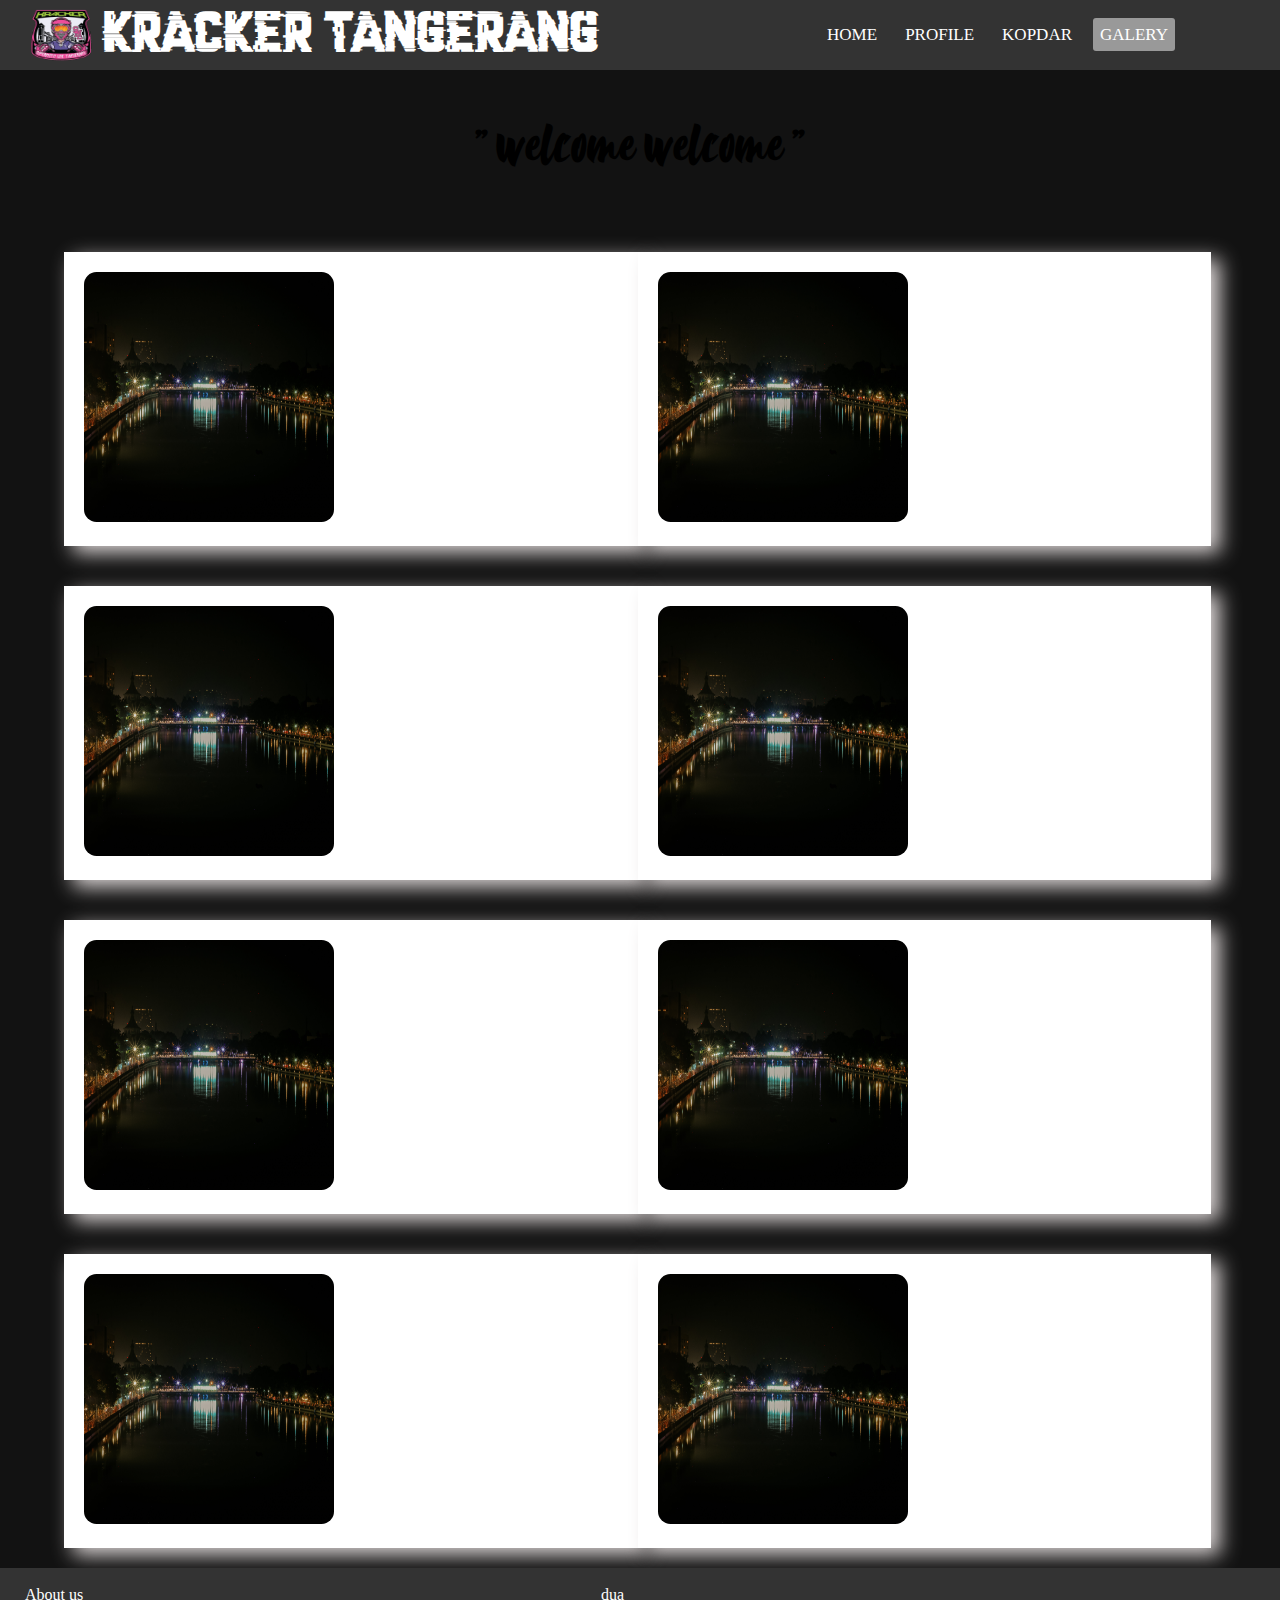
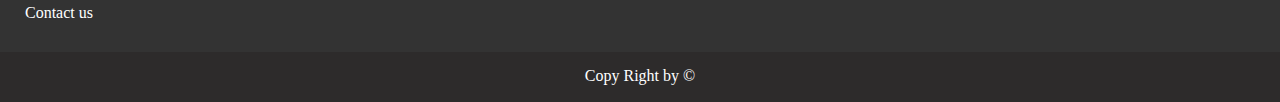
==== gallery.html @ cb98e6db "up" ====
<!DOCTYPE html>
<html lang="en">
<head>
  <title>Bootstrap Example</title>
  <meta charset="utf-8">
  <meta name="viewport" content="width=device-width, initial-scale=1">
  <link rel="stylesheet" type="text/css" href="css/stylenya.css">
  <link rel="stylesheet" type="text/css" href="css/styles.css">
  <link rel="stylesheet" type="text/css" href="css/mystyle.css">

  
  <link rel="stylesheet" href="font/font-awesome/css/font-awesome.css">


  <link rel="stylesheet" href="contoh/css/style1.css">
  <script src="assets/jquery.min.js"></script>
  <!-- <script src="https://ajax.googleapis.com/ajax/libs/jquery/3.5.1/jquery.min.js"></script> -->

  <script src="contoh/js/bootstrap.min.js"></script>
<style type="text/css">


</style>
</head>
<body>
<div class="colom">
  <div class="colom">
  <nav class="fixed-top">
    <input type="checkbox" id="check">
    <label for="check" class="checkbtn">
      <i class="fa fa-bars"></i>
    </label>
    <img src="logo.png"  class="logo_img">
    <span class="logo_txt">KRACKER TANGERANG</span>

    <ul>
      <li><a href="index.html" style="text-decoration:none; color:#ffffff;">Home</a></li>
      <li><a href="profile.html" style="text-decoration:none; color:#ffffff;">PROFILE</a></li>
      <li><a href="kopdar.html" style="text-decoration:none; color:#ffffff;">KOPDAR</a></li>
      <li><a class="active" href="gallery.html" style="text-decoration:none; color:#ffffff;">GALERY</a></li>
    </ul>
  </nav>
</div>
<div class="row">
  
</div>
</div>

<!-- CONTENT BOX -->
<div class="box_content_container">
  <h1 class="judul">" welcome welcome " </h1>

   <div class="box box-grid6">
      <div class="mycard">
        <div class="cardimg">
        <img src="img/cover.jpg">
        </div>
        <div class="cardcontent">
          
        </div>

      </div>
   </div>
   <div class="box box-grid6">
      <div class="mycard">
        <div class="cardimg">
        <img src="img/cover.jpg">
        </div>
        <div class="cardcontent">
          
        </div>

      </div>
   </div>   
   <div class="box box-grid6">
      <div class="mycard">
        <div class="cardimg">
        <img src="img/cover.jpg">
        </div>
        <div class="cardcontent">
          
        </div>

      </div>
   </div>
   <div class="box box-grid6">
      <div class="mycard">
        <div class="cardimg">
        <img src="img/cover.jpg">
        </div>
        <div class="cardcontent">
          
        </div>

      </div>
   </div>
   <div class="box box-grid6">
      <div class="mycard">
        <div class="cardimg">
        <img src="img/cover.jpg">
        </div>
        <div class="cardcontent">
          
        </div>

      </div>
   </div>
   <div class="box box-grid6">
      <div class="mycard">
        <div class="cardimg">
        <img src="img/cover.jpg">
        </div>
        <div class="cardcontent">
          
        </div>

      </div>
   </div>   
   <div class="box box-grid6">
      <div class="mycard">
        <div class="cardimg">
        <img src="img/cover.jpg">
        </div>
        <div class="cardcontent">
          
        </div>

      </div>
   </div>
   <div class="box box-grid6">
      <div class="mycard">
        <div class="cardimg">
        <img src="img/cover.jpg">
        </div>
        <div class="cardcontent">
          
        </div>

      </div>
   </div>
</div>

<!-- FOOTER -->
<div class="footer">
 <div class="footer_content foot1">
  <ul>
    <li>About us</li>
    <li>Contact us</li>
  </ul>
 </div>
 <div class="footer_content foot2">dua</div>

 <div class="foot_copy">
  <label>Copy Right by &copy </label>
 </div>
</div>

</body>
</html>
---- css/stylenya.css ----
* {
	padding: 0;
	margin: 0;
	text-decoration: none;
	list-style: none;
	box-sizing: border-box;
}
body {

	font-family: calibri;
}

./*container{
	background-image:url('../img/cover.jpg');
	 background-size: cover;
	 height:700px;
}*/
.circle{
	    padding-top: %;
}
.center {
	text-align: center;
}
nav {
	background: #333333;
	height: 70px;
}
.fixed-top {
  position: fixed;
  top: 0;
  right: 0;
  left: 0;
  z-index: 1030;
}	
.label.logo {
	color: white;
	font-size: 100px;
	/*line-height: 65px;*/
	/*padding: 0 100px;*/
	font-weight: bold;
}
.logo_img{
height: 58px;
    width: 70px;
    margin-left: 2%;
    margin-top: 0.4rem;
}
.logo_txt{
    color: white;
    font-size: 40px;
    font-weight: bold;
    position: absolute;
    margin-top: 0.4rem;
    left: 8%;
}
nav ul {
       float: right;
    margin-right: 100px;
    margin-top: -0.33rem;
}
nav ul li {
	display: inline-block;
	line-height: 80px;
	margin: 0 5px;
}
nav ul li a{
	color: white;
	font-size: 17px;
	padding: 7px;
	border-radius: 3px;
	text-transform: uppercase;
}
a.active,a:hover {
	background: #999999;
	transition: .5s;

}
.checkbtn {
	font-size: 30px;
	color: white;
	float: right;
	line-height: 80px;
	margin-right: 40px;
	cursor: pointer;
	display: none;
}
#check {
	display: none;
}
@media (max-width: 952px) {
	label.logo{
		font-size: 100px;
		padding-left: 50px;
	}
	nav ul li a {
		font-size: 16px;
	}
}
@media (max-width: 858px) {
	.checkbtn {
		display: block;
	}
	ul {
		position: fixed;
		width: 100%;
		height: 100vh;
		background: #2c3e50;
		top: 80px;
		left: -100%;
		text-align: center;
		transition: all .5s;
	}
	nav ul li {
		display: block;
		margin: 50px 0;
		line-height: 30px;
	}
	nav ul li a {
		font-size: 20px;
	}
	a:hover,a.active {
		background: none;
		color: #0082e6
	}
	#check:checked ~ ul {
		left: 0;
	}
}
.jumbotron {
  margin-bottom: 2rem;
  background-image: url("cover.jpg");
  border-radius: 0.3rem;
}



.jumbotron-fluid {
  padding-right: 0;
  padding-left: 0;
  border-radius: 0;
}
.container {
  width: 100%;
  padding-right: 15px;
  padding-left: 15px;
  margin-right: auto;
  margin-left: auto;
  margin-top: 4%;
}
@import url('textanimatetyping.css');

body{
  /*padding: 40px;*/
  background-color: #121212;  
}

.typewriter {
  border-right: transparent;
  white-space: nowrap;
  overflow: hidden;    
  font-family: 'Source Code Pro', monospace;  
  font-size: 28px;
  color: rgba(255,255,255,.70);
  margin: 0 auto;
}

/* Animation */
.typewriter {
  animation: animated-text 4s steps(29,end) 1s 1 normal both,
             animated-cursor 600ms steps(29,end) infinite;
}

/* text animation */

@keyframes animated-text{
  from{width: 0;}
  to{width: 472px;}
}

/* cursor animations */

@keyframes animated-cursor{
  from{border-right-color: rgba(0,255,0,.75);}
  to{border-right-color: transparent;}
}




/*this for responsive design*/

@media screen 
 and (max-width: 800px) 
 and (min-width: 240px) 
{ 
  .logo_img{
    margin-left: 5%;
    margin-top: 1%;
}
	.logo_txt{
	    margin-top: 1.4rem;
	    margin-left: 17%;
	    font-size: 20px;

	    position: absolute;
	}

}
.kartu {
  /* Add shadows to create the "card" effect */
  box-shadow: 0 4px 8px 0 rgba(0,0,0,0.2);
  transition: 0.3s;
}

/* On mouse-over, add a deeper shadow */
.kartu:hover {
  box-shadow: 0 8px 16px 0 rgba(0,0,0,0.2);
}

/* Add some padding inside the card container */
.container {
  padding: 2px 16px;
}
---- css/mystyle.css ----
@font-face {
  font-family: Delima;
  src: url(../font/Delimax.ttf);
}
@font-face {
  font-family:CrackedCode;
  src: url(../font/CrackedCode.ttf);
}
.logo_txt{
    font-family: CrackedCode;
    font-weight: lighter;
    font-size: 24pt;
}

.welcome{
    font-family: Delima;
    text-align: center;
    font-weight: bold;
    font-size: 28pt;
    margin-top: 100px;
    margin-bottom: 50px;
}
.judul{
  font-family: Delima;
  text-align: center;
  font-weight: bold;
  font-size: 28pt;
  margin-top: 100px;
  margin-bottom: 50px;
}
.carousel {
    position: relative;
    height: 600px;
}
.carousel-inner {
    margin-left: 1%;
    height: 600px;
}
.carousel-caption{
	margin-bottom: 5%;
}
.carousel-control.left{
	background: none !important;
}
.carousel-control.right{
	background: none !important;
}

  .row{
    width: 100%;
  }
  
  .colom{
    width: 100%;
    background-color: transparent;  
  }
  .footer{
    clear: both;
    height: auto;
    background: #333333;
    padding-top: 18px;
    position: relative;
    width: 100%;
    color: white;
  }
  .footer_content{
    width: 45%;
    float: left;
    margin-bottom: 30px;
    padding-left: 25px;
  }
  .foot_copy{
    width: 100%;
    height: 50px;
    background: #2d2b2b;
    position: relative;
    clear: both;
    text-align: center;
    padding-top: 15px;
    
  }
  .box_content_container{
  width: 90%;
    clear: both;
    margin: 0px auto;
    margin-bottom: 142px;
    position: relative;
        margin-top: 50px;
  }
  .box{
    background: white;
    float: left;
    margin-bottom: 20px;
    margin-top: 20px;
    box-shadow: 9px 7px 19px #dcd6d6;
    padding-bottom: 20px;

  }
  .box-grid1{
    float: left;
    width: 8.3%;
  }
  .box-grid2{
    float: left;
    width: 16.6%;
  }
  .box-grid3{
    float: left;
    width: 24.9%;
  }
  .box-grid4{
    float: left;
    width: 33.2%;
  }
  .box-grid5{
    float: left;
    width: 41.5%;
  }
  .box-grid6{
    float: left;
    width: 49.8%;
  }
  .box-grid7{
    float: left;
    width: 58.1%;
  }
  .box-grid8{
    float: left;
    width: 66.4%;
  }
  .box-grid9{
    float: left;
    width: 74.7%;
  }
  .box-grid10{
    float: left;
    width: 83%;
  }
    .box-grid11{
    float: left;
    width: 91.3%;
  }
    .box-grid12{
    float: left;
    width: 99.6%;
  }
  .mycard{
  /*border: 1px #eee solid;*/
    min-height: 80px;
    font-size: 12pt;
    padding: 20px;
    /*box-shadow: 9px 7px 19px #dcd6d6;*/
  }

.cardimg{
  width: 30%;
  float: left;
}
.cardimg IMG{
  height: 250px;
  width: 250px;
  border-radius: 5%;
}
.cardimgprofile{
  height: 250px;
  width: 250px;
  border-radius: 5%;
}
.cardcontent{
  width: 60%;
  float: left;
}
.cardimg-right IMG{
  height: 250px;
  width: 250px;
  border-radius: 5%;
  float: right;
}
.cardcontent-left{
  width: 60%;
  float: left;
}
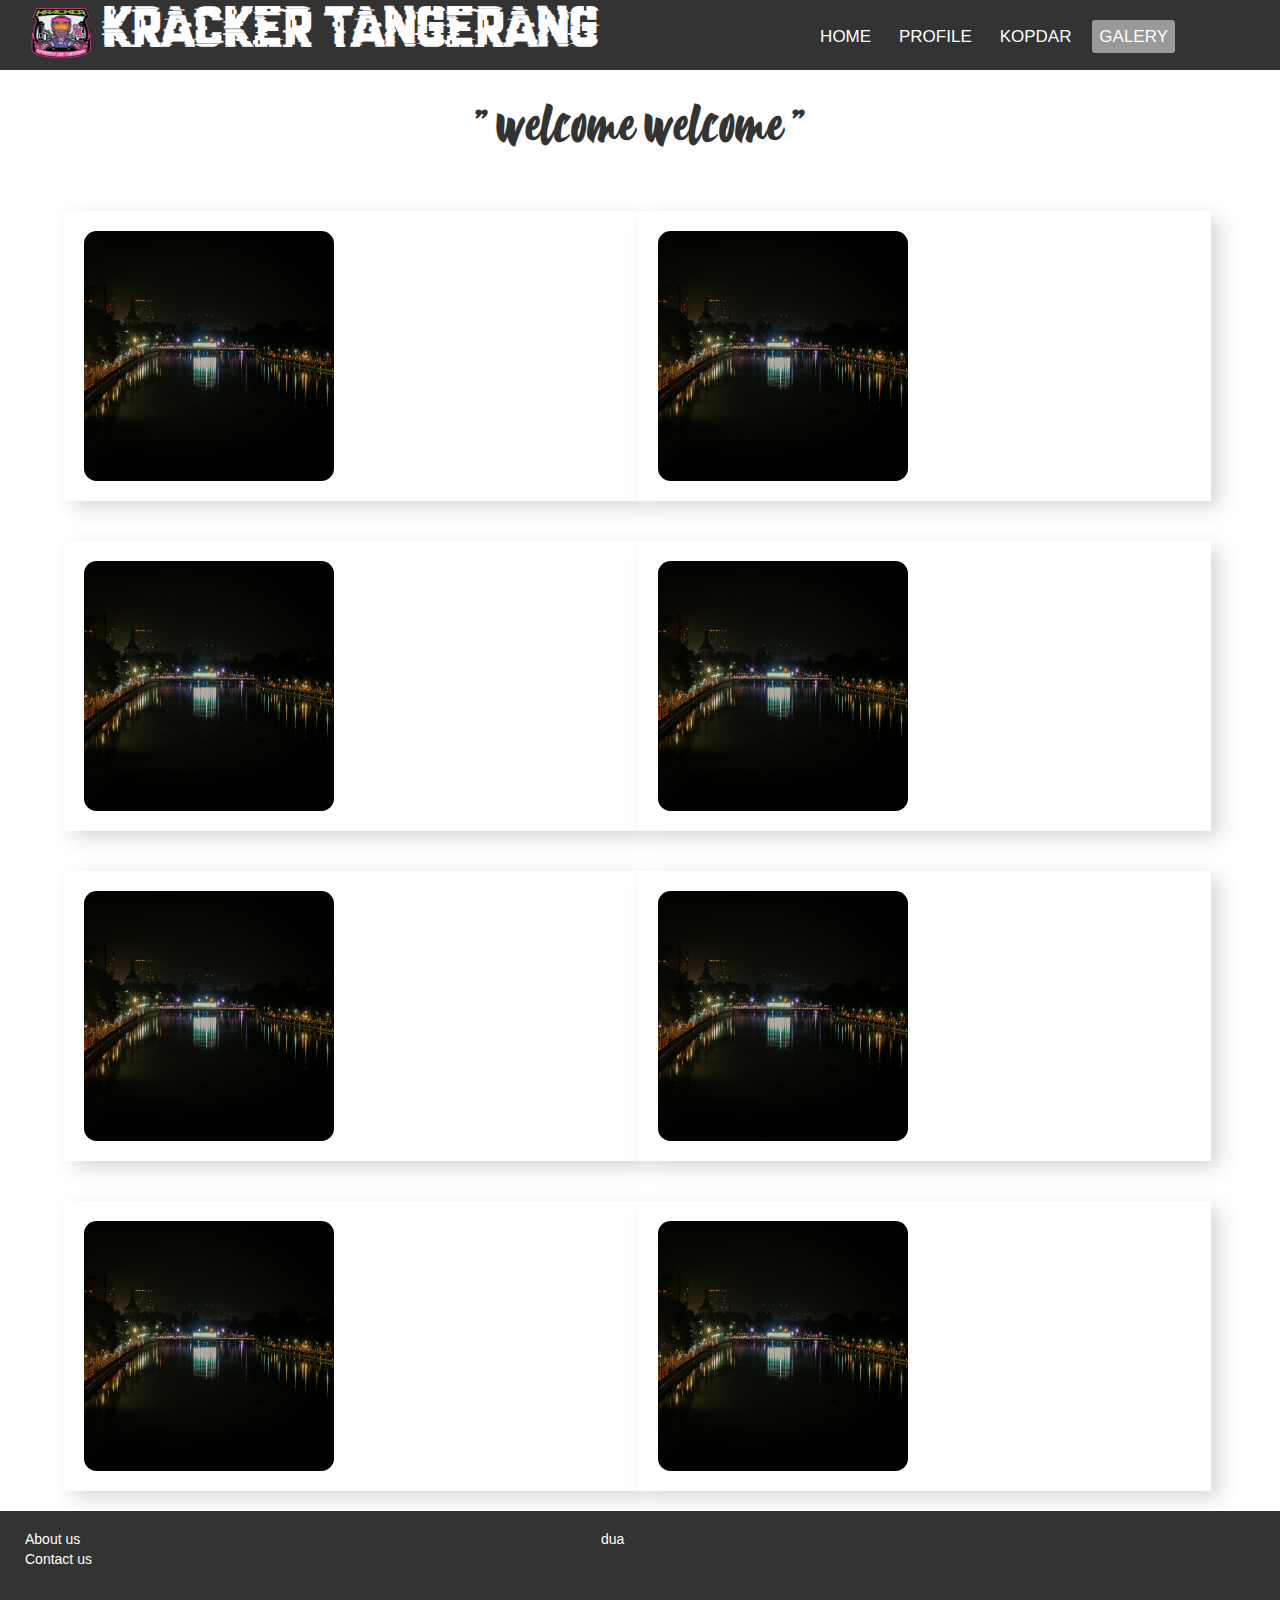
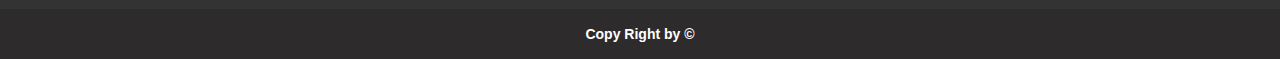
==== commit ff3b076c: "hapus bootsrap" ====
--- a/gallery.html
+++ b/gallery.html
@@ -12,7 +12,7 @@
   <link rel="stylesheet" href="font/font-awesome/css/font-awesome.css">
 
 
-  <link rel="stylesheet" href="contoh/css/style1.css">
+  <link rel="stylesheet" href="contoh/css/bootstrap.min.css">
   <script src="assets/jquery.min.js"></script>
   <!-- <script src="https://ajax.googleapis.com/ajax/libs/jquery/3.5.1/jquery.min.js"></script> -->
 
--- a/css/stylenya.css
+++ b/css/stylenya.css
@@ -149,10 +149,7 @@
 }
 @import url('textanimatetyping.css');
 
-body{
-  /*padding: 40px;*/
-  background-color: #121212;  
-}
+
 
 .typewriter {
   border-right: transparent;
--- a/css/mystyle.css
+++ b/css/mystyle.css
@@ -1,3 +1,4 @@
+
 @font-face {
   font-family: Delima;
   src: url(../font/Delimax.ttf);
@@ -5,6 +6,9 @@
 @font-face {
   font-family:CrackedCode;
   src: url(../font/CrackedCode.ttf);
+}
+body {
+  background: white;
 }
 .logo_txt{
     font-family: CrackedCode;
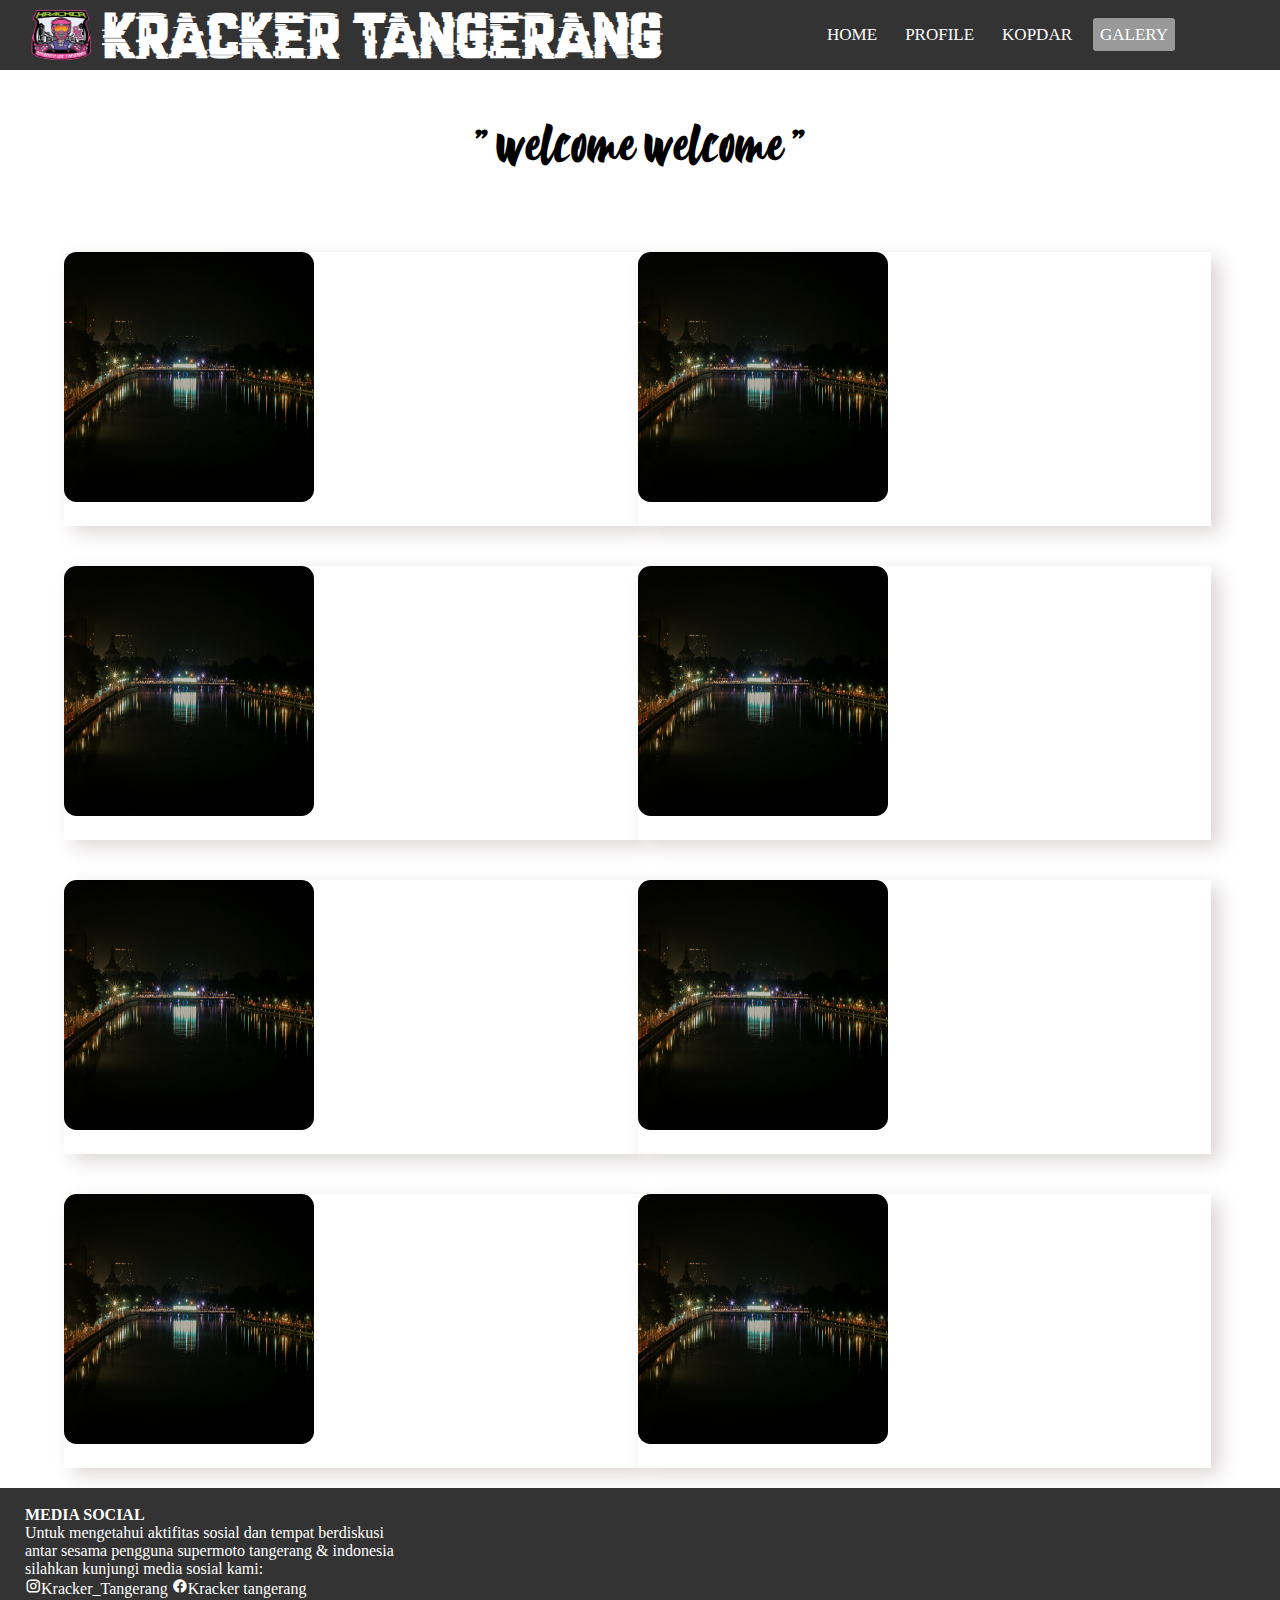
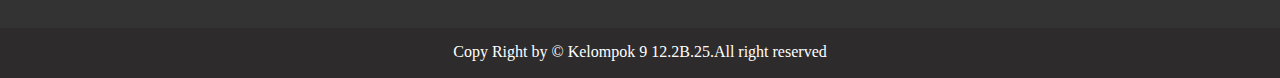
==== commit 6342109f: "fix19juni tinggal galery" ====
--- a/gallery.html
+++ b/gallery.html
@@ -7,17 +7,10 @@
   <link rel="stylesheet" type="text/css" href="css/stylenya.css">
   <link rel="stylesheet" type="text/css" href="css/styles.css">
   <link rel="stylesheet" type="text/css" href="css/mystyle.css">
-
-  
+  <link rel="stylesheet" href="font/fonts/remixicon.css">
   <link rel="stylesheet" href="font/font-awesome/css/font-awesome.css">
 
 
-  <link rel="stylesheet" href="contoh/css/bootstrap.min.css">
-  <script src="assets/jquery.min.js"></script>
-  <!-- <script src="https://ajax.googleapis.com/ajax/libs/jquery/3.5.1/jquery.min.js"></script> -->
-
-  <script src="contoh/js/bootstrap.min.js"></script>
-<style type="text/css">
 
 
 </style>
@@ -37,7 +30,7 @@
       <li><a href="index.html" style="text-decoration:none; color:#ffffff;">Home</a></li>
       <li><a href="profile.html" style="text-decoration:none; color:#ffffff;">PROFILE</a></li>
       <li><a href="kopdar.html" style="text-decoration:none; color:#ffffff;">KOPDAR</a></li>
-      <li><a class="active" href="gallery.html" style="text-decoration:none; color:#ffffff;">GALERY</a></li>
+      <li><a class="active"href="gallery.html" style="text-decoration:none; color:#ffffff;">GALERY</a></li>
     </ul>
   </nav>
 </div>
@@ -144,14 +137,17 @@
 <div class="footer">
  <div class="footer_content foot1">
   <ul>
-    <li>About us</li>
-    <li>Contact us</li>
-  </ul>
- </div>
- <div class="footer_content foot2">dua</div>
-
+    <li><b> MEDIA SOCIAL <br/></b> </li>
+           <li>Untuk mengetahui aktifitas sosial dan tempat berdiskusi<br/></li>
+            <li>antar sesama pengguna supermoto tangerang & indonesia</li>
+              <li>silahkan kunjungi media sosial kami:</li>
+                  <a href="https://www.instagram.com/kracker_tangerang" style="color: white;"><i class="ri-instagram-line"></i>Kracker_Tangerang</a>
+                      <a href="https://www.facebook.com/groups/1722862607975070" style="color: white;"> <i class="ri-facebook-circle-fill"></i>Kracker tangerang</a>
+                 </ul>
+               </div>
+ 
  <div class="foot_copy">
-  <label>Copy Right by &copy </label>
+  <label>Copy Right by &copy Kelompok 9 12.2B.25.All right reserved</label>
  </div>
 </div>
 
--- a/css/stylenya.css
+++ b/css/stylenya.css
@@ -47,7 +47,7 @@
 }
 .logo_txt{
     color: white;
-    font-size: 40px;
+    font-size: 36px;
     font-weight: bold;
     position: absolute;
     margin-top: 0.4rem;
@@ -125,96 +125,16 @@
 	#check:checked ~ ul {
 		left: 0;
 	}
-}
-.jumbotron {
-  margin-bottom: 2rem;
-  background-image: url("cover.jpg");
-  border-radius: 0.3rem;
-}
-
-
-
-.jumbotron-fluid {
-  padding-right: 0;
-  padding-left: 0;
-  border-radius: 0;
-}
-.container {
-  width: 100%;
-  padding-right: 15px;
-  padding-left: 15px;
-  margin-right: auto;
-  margin-left: auto;
-  margin-top: 4%;
-}
-@import url('textanimatetyping.css');
-
-
-
-.typewriter {
-  border-right: transparent;
-  white-space: nowrap;
-  overflow: hidden;    
-  font-family: 'Source Code Pro', monospace;  
-  font-size: 28px;
-  color: rgba(255,255,255,.70);
-  margin: 0 auto;
-}
-
-/* Animation */
-.typewriter {
-  animation: animated-text 4s steps(29,end) 1s 1 normal both,
-             animated-cursor 600ms steps(29,end) infinite;
-}
-
-/* text animation */
-
-@keyframes animated-text{
-  from{width: 0;}
-  to{width: 472px;}
-}
-
-/* cursor animations */
-
-@keyframes animated-cursor{
-  from{border-right-color: rgba(0,255,0,.75);}
-  to{border-right-color: transparent;}
-}
-
-
-
 
 /*this for responsive design*/
 
-@media screen 
- and (max-width: 800px) 
- and (min-width: 240px) 
-{ 
-  .logo_img{
-    margin-left: 5%;
-    margin-top: 1%;
-}
+@media (max-width: 500px) {
 	.logo_txt{
-	    margin-top: 1.4rem;
-	    margin-left: 17%;
-	    font-size: 20px;
-
-	    position: absolute;
-	}
-
-}
-.kartu {
-  /* Add shadows to create the "card" effect */
-  box-shadow: 0 4px 8px 0 rgba(0,0,0,0.2);
-  transition: 0.3s;
-}
-
-/* On mouse-over, add a deeper shadow */
-.kartu:hover {
-  box-shadow: 0 8px 16px 0 rgba(0,0,0,0.2);
-}
-
-/* Add some padding inside the card container */
-.container {
-  padding: 2px 16px;
-}
+		font-size: 10px;
+		position: absolute;
+    	margin-top: 1.7rem;
+    	left: 19%;
+    }
+	
+  
+}--- a/css/mystyle.css
+++ b/css/mystyle.css
@@ -13,7 +13,6 @@
 .logo_txt{
     font-family: CrackedCode;
     font-weight: lighter;
-    font-size: 24pt;
 }
 
 .welcome{
@@ -21,7 +20,7 @@
     text-align: center;
     font-weight: bold;
     font-size: 28pt;
-    margin-top: 100px;
+    margin-top: 50px;
     margin-bottom: 50px;
 }
 .judul{
@@ -148,13 +147,7 @@
     float: left;
     width: 99.6%;
   }
-  .mycard{
-  /*border: 1px #eee solid;*/
-    min-height: 80px;
-    font-size: 12pt;
-    padding: 20px;
-    /*box-shadow: 9px 7px 19px #dcd6d6;*/
-  }
+  
 
 .cardimg{
   width: 30%;
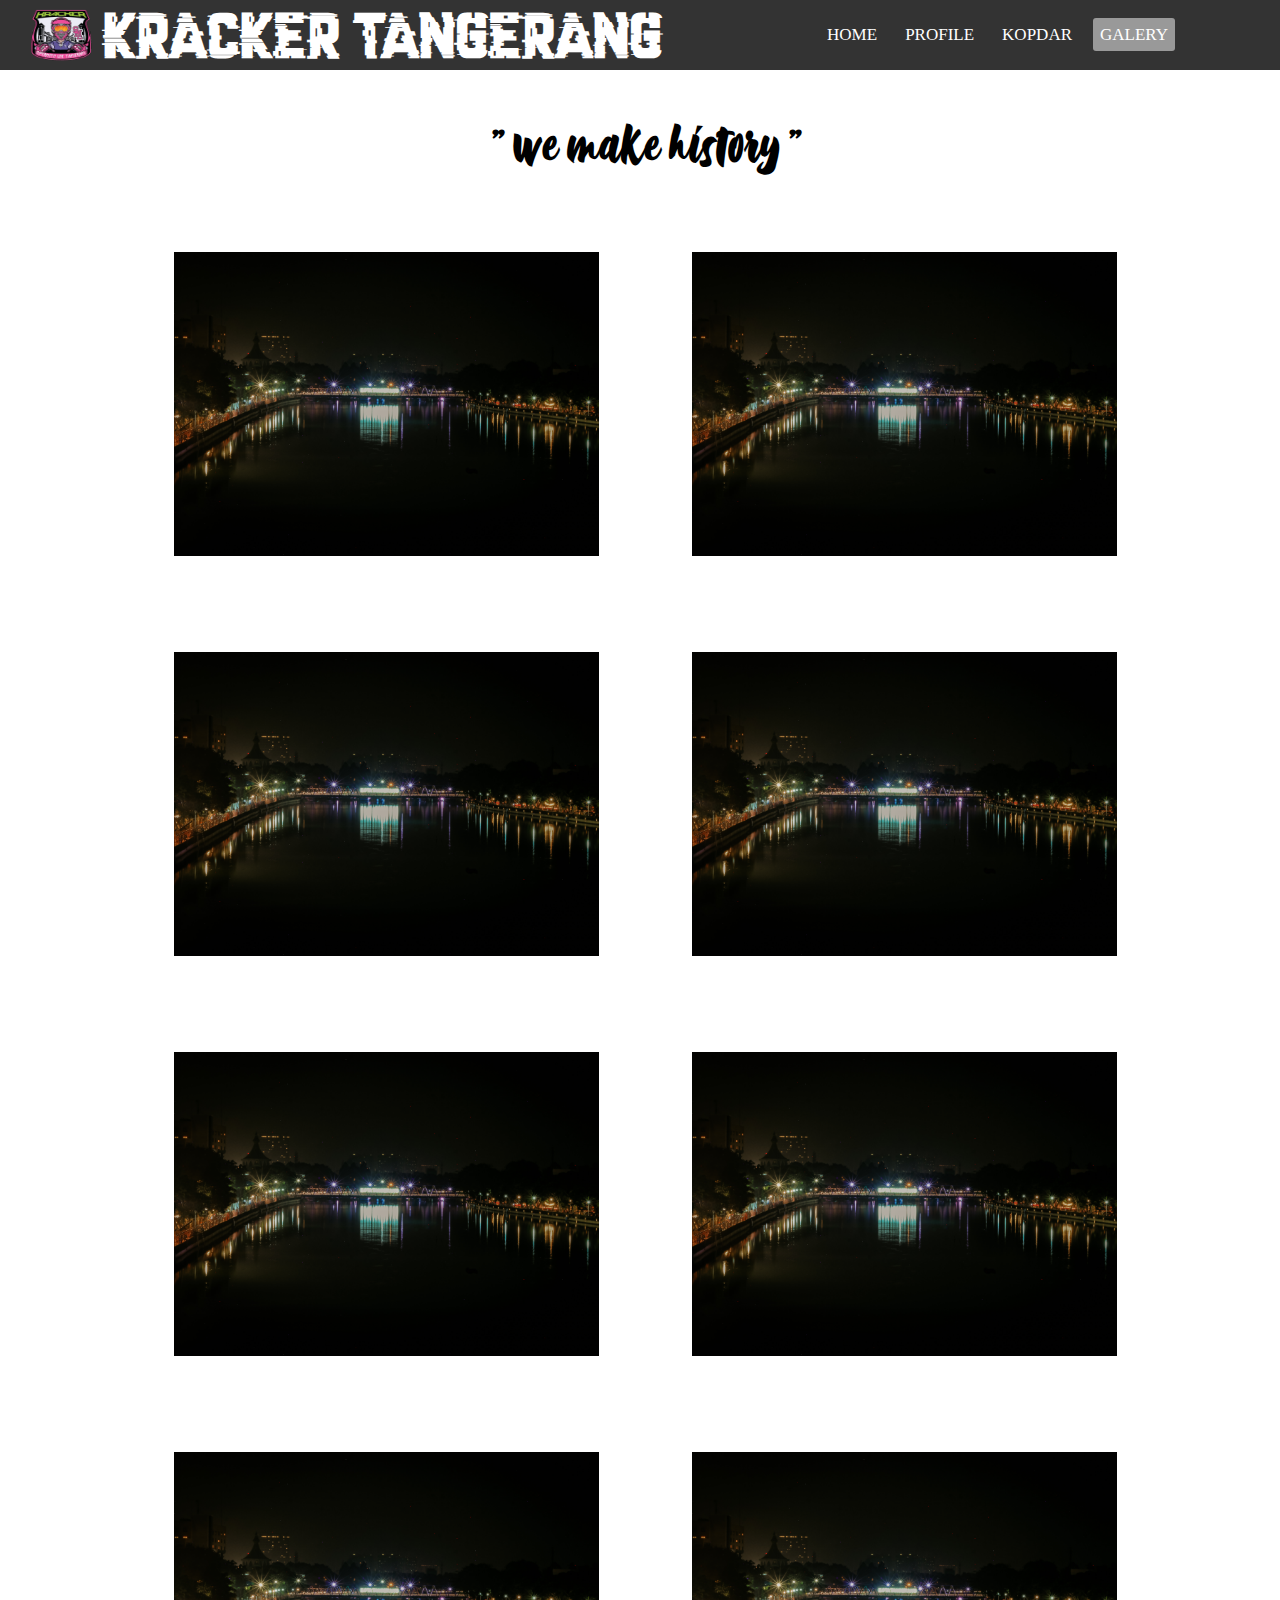
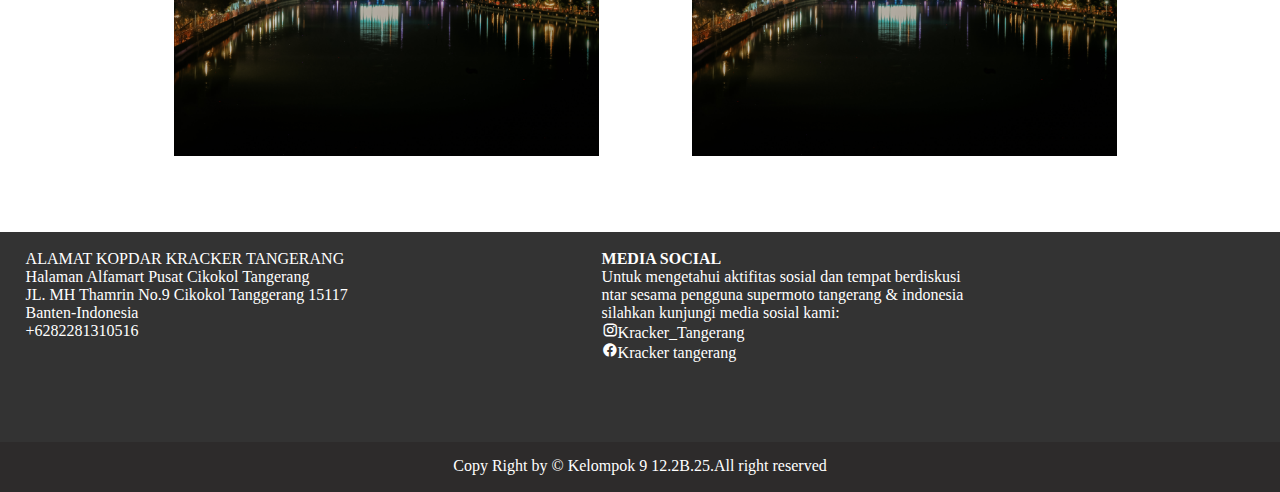
==== commit 0a99f282: "revisi fix all and responsive" ====
--- a/gallery.html
+++ b/gallery.html
@@ -12,6 +12,42 @@
 
 
 
+
+<style type="text/css">
+.galery-box{
+  width: 46%;
+  float: left;
+  /*background-color: red;*/
+  padding: 20px;
+    height: 400px;
+  max-height: 400px;
+  /*margin:10px;*/
+}
+.galery-box img{
+  width: 89%;
+height: 400px
+  box-shadow: 5px 14px 23px #848484;
+  transition: all 0.5s;
+}
+
+.galery-box img:hover{
+ box-shadow: 5px 15px 26px hsl(280, 44%, 21%);
+  width: 100%;
+  margin-left: -5%;
+}
+
+#box_content_galery{
+       margin-left: 12%;
+}
+      .judul-galery{
+        font-family: Delima;
+        text-align: center;
+        font-weight: bold;
+        font-size: 28pt;
+        margin-top: 100px;
+        margin-bottom: 50px;
+        margin-left: -139px;
+      }
 
 </style>
 </head>
@@ -34,122 +70,72 @@
     </ul>
   </nav>
 </div>
-<div class="row">
-  
-</div>
+
 </div>
 
 <!-- CONTENT BOX -->
-<div class="box_content_container">
-  <h1 class="judul">" welcome welcome " </h1>
 
-   <div class="box box-grid6">
-      <div class="mycard">
-        <div class="cardimg">
+<div id="bodygallery">
+<div id="box_content_galery" >
+  <h1 class="judul-galery">" we make history " </h1>
+
+   <div class="galery-box">
+          <img src="img/cover.jpg">
+          
+    </div>
+
+   <div class="galery-box">
         <img src="img/cover.jpg">
-        </div>
-        <div class="cardcontent">
-          
-        </div>
-
-      </div>
+    </div>   
+   <div class="galery-box">
+              <img src="img/cover.jpg">
+    </div>
+   <div class="galery-box">
+            <img src="img/cover.jpg"> 
    </div>
-   <div class="box box-grid6">
-      <div class="mycard">
-        <div class="cardimg">
+   <div class="galery-box">
+           <img src="img/cover.jpg">
+    </div>
+   <div class="galery-box">
         <img src="img/cover.jpg">
-        </div>
-        <div class="cardcontent">
-          
-        </div>
-
-      </div>
    </div>   
-   <div class="box box-grid6">
-      <div class="mycard">
-        <div class="cardimg">
+   <div class="galery-box">
+        <img src="img/cover.jpg">          
+   </div>
+   <div class="galery-box">
         <img src="img/cover.jpg">
-        </div>
-        <div class="cardcontent">
-          
-        </div>
-
-      </div>
-   </div>
-   <div class="box box-grid6">
-      <div class="mycard">
-        <div class="cardimg">
-        <img src="img/cover.jpg">
-        </div>
-        <div class="cardcontent">
-          
-        </div>
-
-      </div>
-   </div>
-   <div class="box box-grid6">
-      <div class="mycard">
-        <div class="cardimg">
-        <img src="img/cover.jpg">
-        </div>
-        <div class="cardcontent">
-          
-        </div>
-
-      </div>
-   </div>
-   <div class="box box-grid6">
-      <div class="mycard">
-        <div class="cardimg">
-        <img src="img/cover.jpg">
-        </div>
-        <div class="cardcontent">
-          
-        </div>
-
-      </div>
-   </div>   
-   <div class="box box-grid6">
-      <div class="mycard">
-        <div class="cardimg">
-        <img src="img/cover.jpg">
-        </div>
-        <div class="cardcontent">
-          
-        </div>
-
-      </div>
-   </div>
-   <div class="box box-grid6">
-      <div class="mycard">
-        <div class="cardimg">
-        <img src="img/cover.jpg">
-        </div>
-        <div class="cardcontent">
-          
-        </div>
-
-      </div>
-   </div>
 </div>
 
+</div>
+
+<div style="clear: both;"></div>
 <!-- FOOTER -->
 <div class="footer">
- <div class="footer_content foot1">
-  <ul>
-    <li><b> MEDIA SOCIAL <br/></b> </li>
-           <li>Untuk mengetahui aktifitas sosial dan tempat berdiskusi<br/></li>
-            <li>antar sesama pengguna supermoto tangerang & indonesia</li>
-              <li>silahkan kunjungi media sosial kami:</li>
-                  <a href="https://www.instagram.com/kracker_tangerang" style="color: white;"><i class="ri-instagram-line"></i>Kracker_Tangerang</a>
-                      <a href="https://www.facebook.com/groups/1722862607975070" style="color: white;"> <i class="ri-facebook-circle-fill"></i>Kracker tangerang</a>
-                 </ul>
-               </div>
+  <!-- <div class="footer_content"> -->
+    <div class="footleft">
+<p>ALAMAT KOPDAR KRACKER TANGERANG</p>
+            <p>Halaman Alfamart Pusat Cikokol Tangerang</p>
+            <p>JL. MH Thamrin No.9 Cikokol Tanggerang 15117</p>
+            <p>Banten-Indonesia</p>
+            <p>+6282281310516</p>
+      
+    </div>
+    <div class="footright">
+      <p><b>MEDIA SOCIAL</b></p>
+                <p>Untuk mengetahui aktifitas sosial dan tempat berdiskusi</p>
+                <p>ntar sesama pengguna supermoto tangerang & indonesia</p>
+            <p>silahkan kunjungi media sosial kami:</p>
+            <p><a href="https://www.instagram.com/kracker_tangerang" style="color: white;"><i class="ri-instagram-line"></i>Kracker_Tangerang</a></p>
+            <p><a href="https://www.facebook.com/groups/1722862607975070" style="color: white;"> <i class="ri-facebook-circle-fill"></i>Kracker tangerang</a></p>
+    </div>
+
+      <!-- </div> -->
  
- <div class="foot_copy">
+ 
+</div>
+<div class="foot_copy">
   <label>Copy Right by &copy Kelompok 9 12.2B.25.All right reserved</label>
  </div>
-</div>
 
 </body>
 </html>
--- a/css/stylenya.css
+++ b/css/stylenya.css
@@ -87,6 +87,8 @@
 #check {
 	display: none;
 }
+
+/*
 @media (max-width: 952px) {
 	label.logo{
 		font-size: 100px;
@@ -96,11 +98,13 @@
 		font-size: 16px;
 	}
 }
+*/
+
 @media (max-width: 858px) {
 	.checkbtn {
 		display: block;
 	}
-	ul {
+	nav ul {
 		position: fixed;
 		width: 100%;
 		height: 100vh;
@@ -126,15 +130,52 @@
 		left: 0;
 	}
 
+}
 /*this for responsive design*/
 
-@media (max-width: 500px) {
+@media (max-width: 720px) {
 	.logo_txt{
 		font-size: 10px;
 		position: absolute;
     	margin-top: 1.7rem;
     	left: 19%;
     }
-	
+    .cardimg-left img{
+	  width: 100% !important;
+		border-radius: 0px !important;
+
+  }
+  .cardcontent{
+  	width: 100% !important;
+  }
+  .cardcontent-left{
+  	width: 100% !important;
+  }
+	.cardimg-right img{
+		width: 100% !important;
+		margin-left: 20px !important;
+		position: relative;
+		padding-left: 40px;
+		border-radius: 0px !important;
+	}
   
+  /*FOR GALLERY RESPONSIVE*/
+  .galery-box{
+  	width: 100% !important;
+	}
+.galery-box img{
+  width: 100% !important;
+}
+
+.galery-box img:hover{
+  /*box-shadow: 5px 15px 26px hsl(280, 44%, 21%);*/
+  width: 100% !important;
+  margin-left: 0px !important;
+}
+
+#box_content_galery{
+	margin-left: 0px !important;
+       /*margin-left: 12%;*/
+}
+
 }--- a/css/mystyle.css
+++ b/css/mystyle.css
@@ -59,28 +59,37 @@
   }
   .footer{
     clear: both;
-    height: auto;
     background: #333333;
     padding-top: 18px;
-    position: relative;
     width: 100%;
+    background-color: #333333;
+    height: 210px;
     color: white;
   }
-  .footer_content{
+
+   
+.footleft, .footright{
+  float: left;
+  width: 45%;
+  padding-left: 2%;
+}
+
+/*  .footer_content{
     width: 45%;
     float: left;
     margin-bottom: 30px;
     padding-left: 25px;
-  }
+  }*/
   .foot_copy{
     width: 100%;
     height: 50px;
     background: #2d2b2b;
     position: relative;
     clear: both;
+    color: white;
     text-align: center;
     padding-top: 15px;
-    
+    bottom: 0px;
   }
   .box_content_container{
   width: 90%;
@@ -166,12 +175,21 @@
 .cardcontent{
   width: 60%;
   float: left;
+  padding-left: 30px;
 }
-.cardimg-right IMG{
+.cardimg-right img{
   height: 250px;
   width: 250px;
   border-radius: 5%;
   float: right;
+  margin-right: 30px;
+}
+.cardimg-left img{
+   height: 250px;
+  width: 250px;
+  border-radius: 5%;
+  float: left;
+
 }
 .cardcontent-left{
   width: 60%;
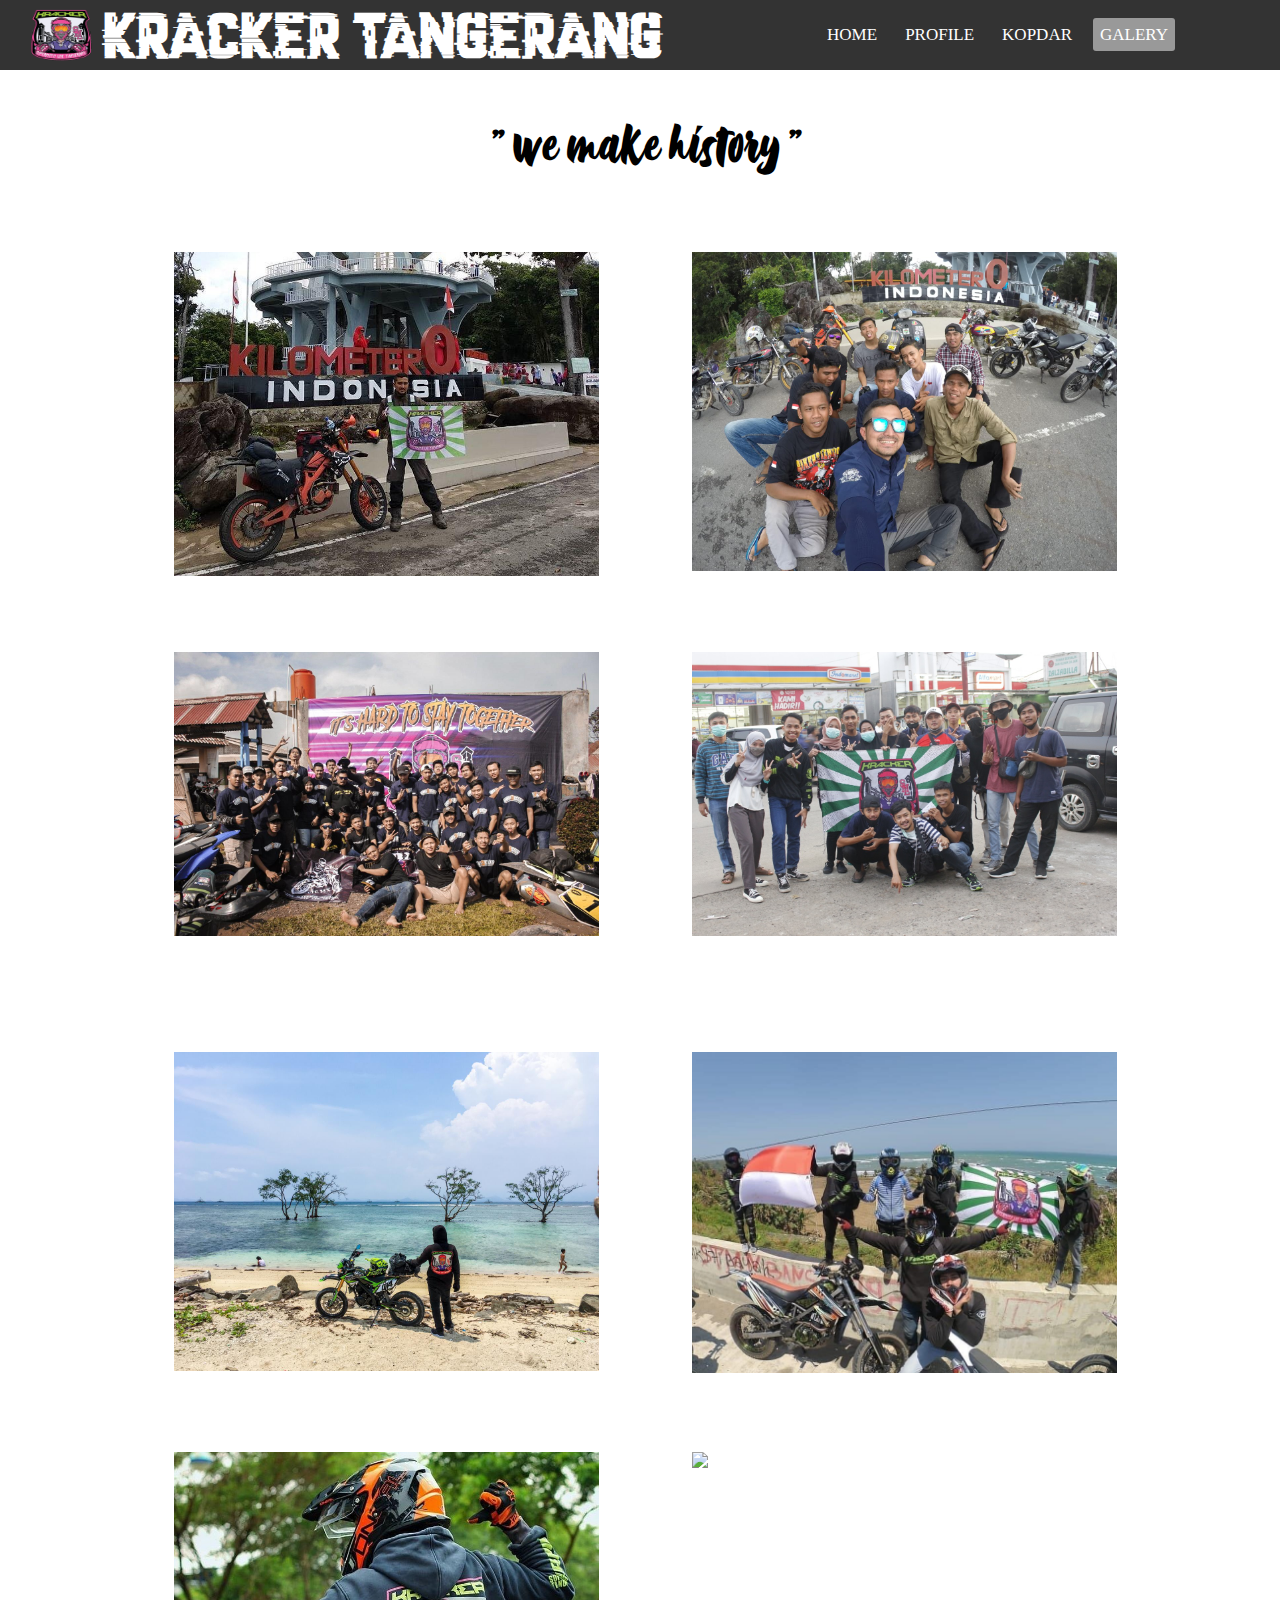
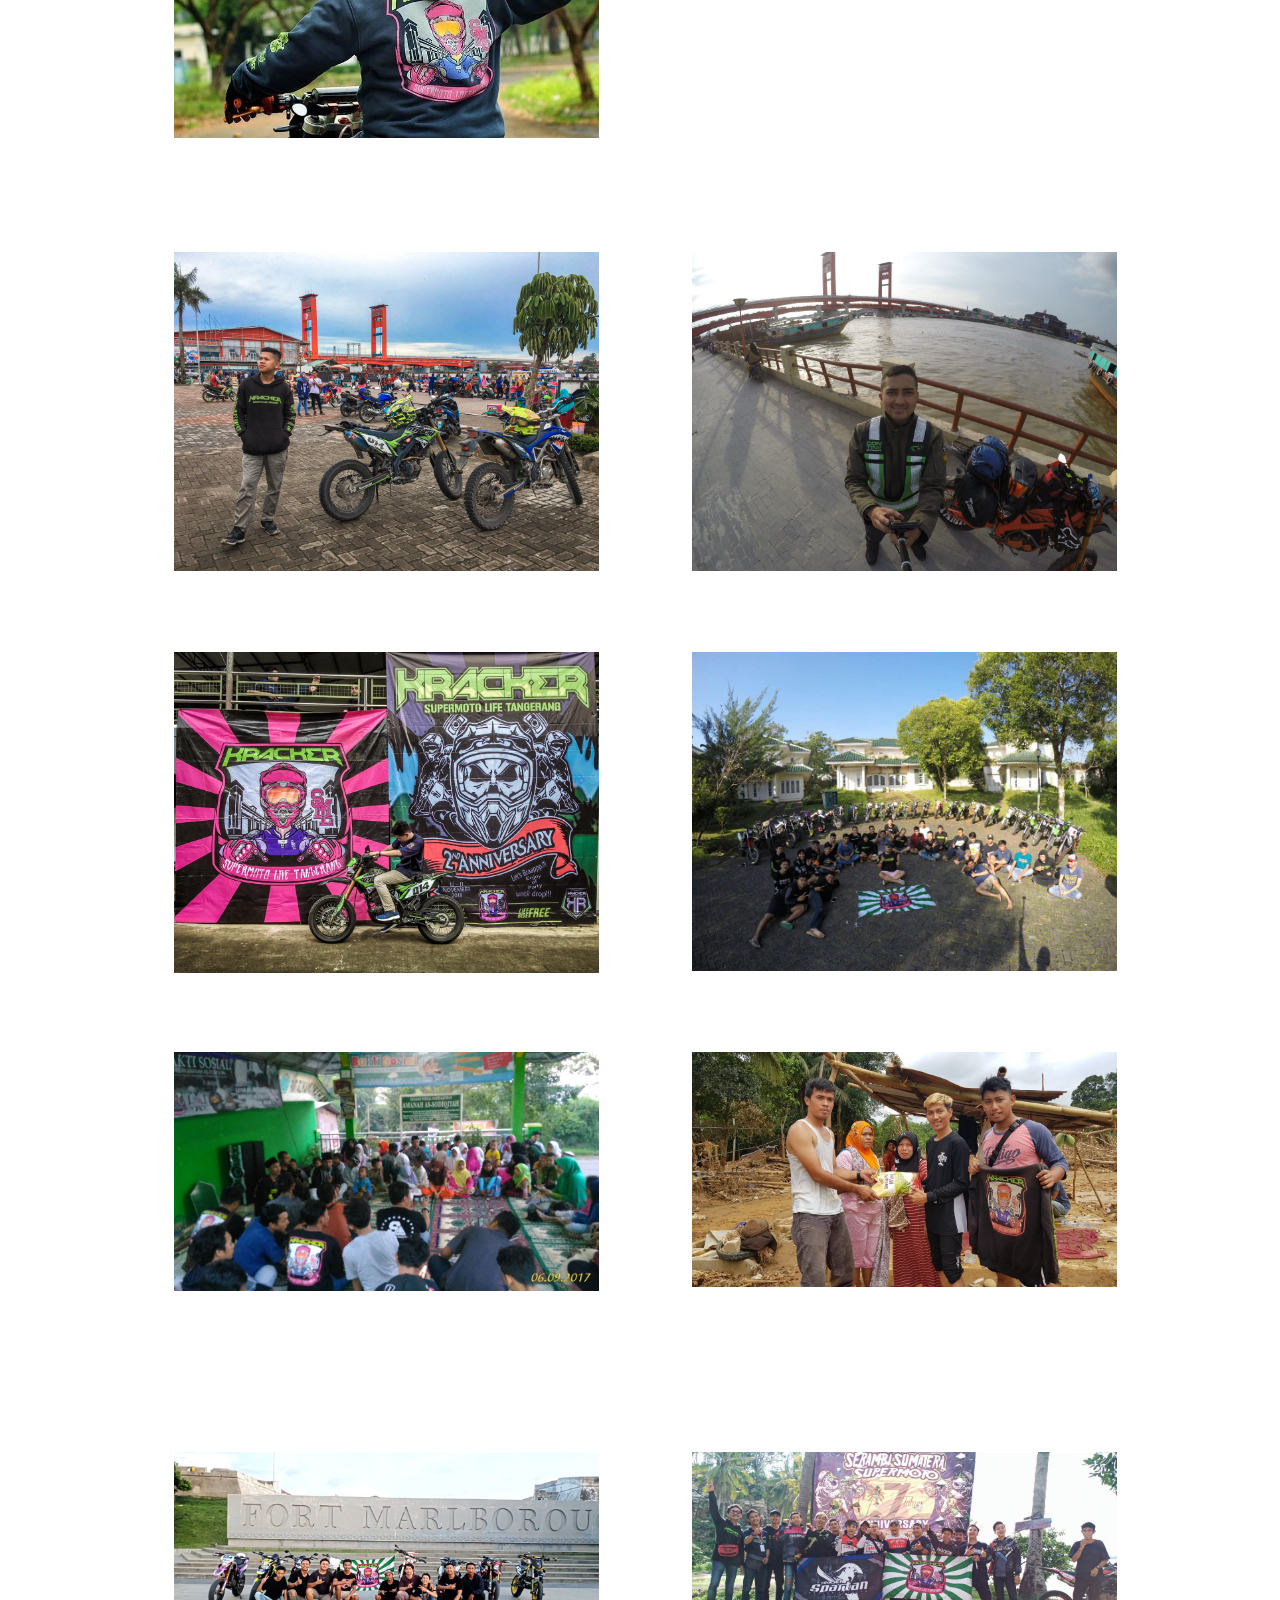
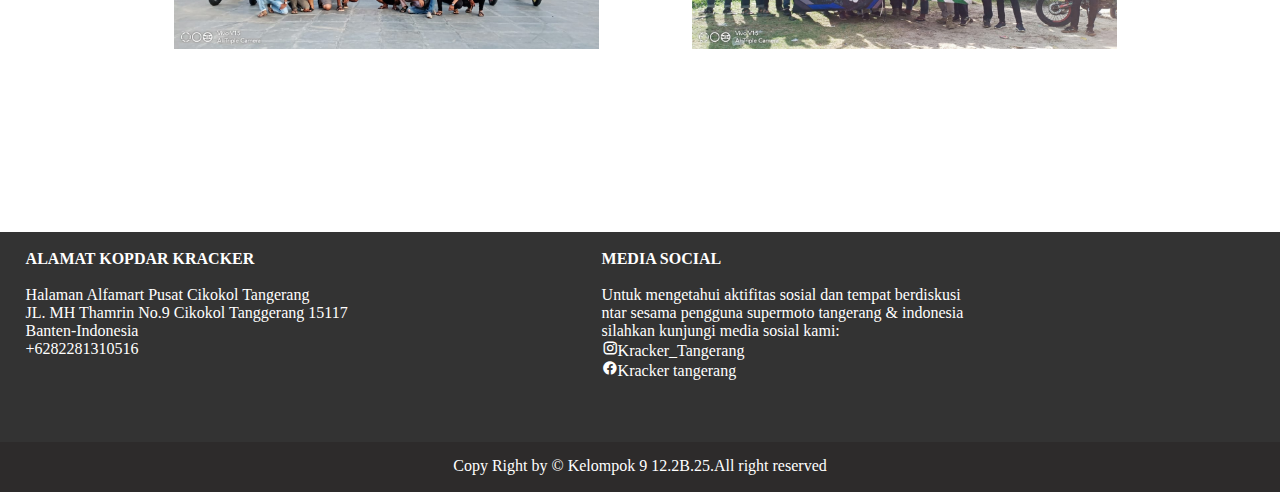
==== commit d767fb60: "fix jadi udah cukup" ====
--- a/gallery.html
+++ b/gallery.html
@@ -80,31 +80,80 @@
   <h1 class="judul-galery">" we make history " </h1>
 
    <div class="galery-box">
-          <img src="img/cover.jpg">
+          <img src="img/0km.jpeg">
+          
+    </div>
+     
+    <div class="galery-box">
+          <img src="img/0km2.jpeg">
           
     </div>
 
+ <div class="galery-box">
+            <img src="img/aniv3.jpeg"> 
+              </div>
+
    <div class="galery-box">
-        <img src="img/cover.jpg">
+           <img src="img/baksos3.jpg">
+
+                   </div>
+
+     <div class="galery-box">
+          <img src="img/pantai.jpeg">
+          
+    </div>
+
+     <div class="galery-box">
+          <img src="img/pantai2.jpeg">
+          
+    </div>
+
+     <div class="galery-box">
+          <img src="img/didit.jpeg">
+          
+    </div>
+
+     <div class="galery-box">
+          <img src="img/jepang2.jpg">
+          
+    </div>
+
+     <div class="galery-box">
+          <img src="img/palembang.jpeg">
+          
+    </div>
+
+     <div class="galery-box">
+          <img src="img/palembang2.jpeg">
+          
+    </div>
+
+     <div class="galery-box">
+          <img src="img/aniv1.jpeg">
+          
+    </div>
+
+     <div class="galery-box">
+          <img src="img/aniv1.jpg">
+          
+    </div>
+
+
+    <div class="galery-box">
+        <img src="img/baksos.jpg">
     </div>   
    <div class="galery-box">
-              <img src="img/cover.jpg">
+              <img src="img/baksos2.jpg">
     </div>
+  
+    
    <div class="galery-box">
-            <img src="img/cover.jpg"> 
-   </div>
-   <div class="galery-box">
-           <img src="img/cover.jpg">
-    </div>
-   <div class="galery-box">
-        <img src="img/cover.jpg">
+        <img src="img/ize1.jpg">
    </div>   
    <div class="galery-box">
-        <img src="img/cover.jpg">          
+        <img src="img/lampung.jpg">          
    </div>
-   <div class="galery-box">
-        <img src="img/cover.jpg">
-</div>
+  
 
 </div>
 
@@ -113,7 +162,7 @@
 <div class="footer">
   <!-- <div class="footer_content"> -->
     <div class="footleft">
-<p>ALAMAT KOPDAR KRACKER TANGERANG</p>
+            <p><b>ALAMAT KOPDAR KRACKER </b></p><br/>
             <p>Halaman Alfamart Pusat Cikokol Tangerang</p>
             <p>JL. MH Thamrin No.9 Cikokol Tanggerang 15117</p>
             <p>Banten-Indonesia</p>
@@ -121,7 +170,7 @@
       
     </div>
     <div class="footright">
-      <p><b>MEDIA SOCIAL</b></p>
+      <p><b>MEDIA SOCIAL</b></p><br/>
                 <p>Untuk mengetahui aktifitas sosial dan tempat berdiskusi</p>
                 <p>ntar sesama pengguna supermoto tangerang & indonesia</p>
             <p>silahkan kunjungi media sosial kami:</p>
--- a/css/mystyle.css
+++ b/css/mystyle.css
@@ -30,23 +30,6 @@
   font-size: 28pt;
   margin-top: 100px;
   margin-bottom: 50px;
-}
-.carousel {
-    position: relative;
-    height: 600px;
-}
-.carousel-inner {
-    margin-left: 1%;
-    height: 600px;
-}
-.carousel-caption{
-	margin-bottom: 5%;
-}
-.carousel-control.left{
-	background: none !important;
-}
-.carousel-control.right{
-	background: none !important;
 }
 
   .row{
@@ -183,6 +166,7 @@
   border-radius: 5%;
   float: right;
   margin-right: 30px;
+  margin-top: 22px;
 }
 .cardimg-left img{
    height: 250px;
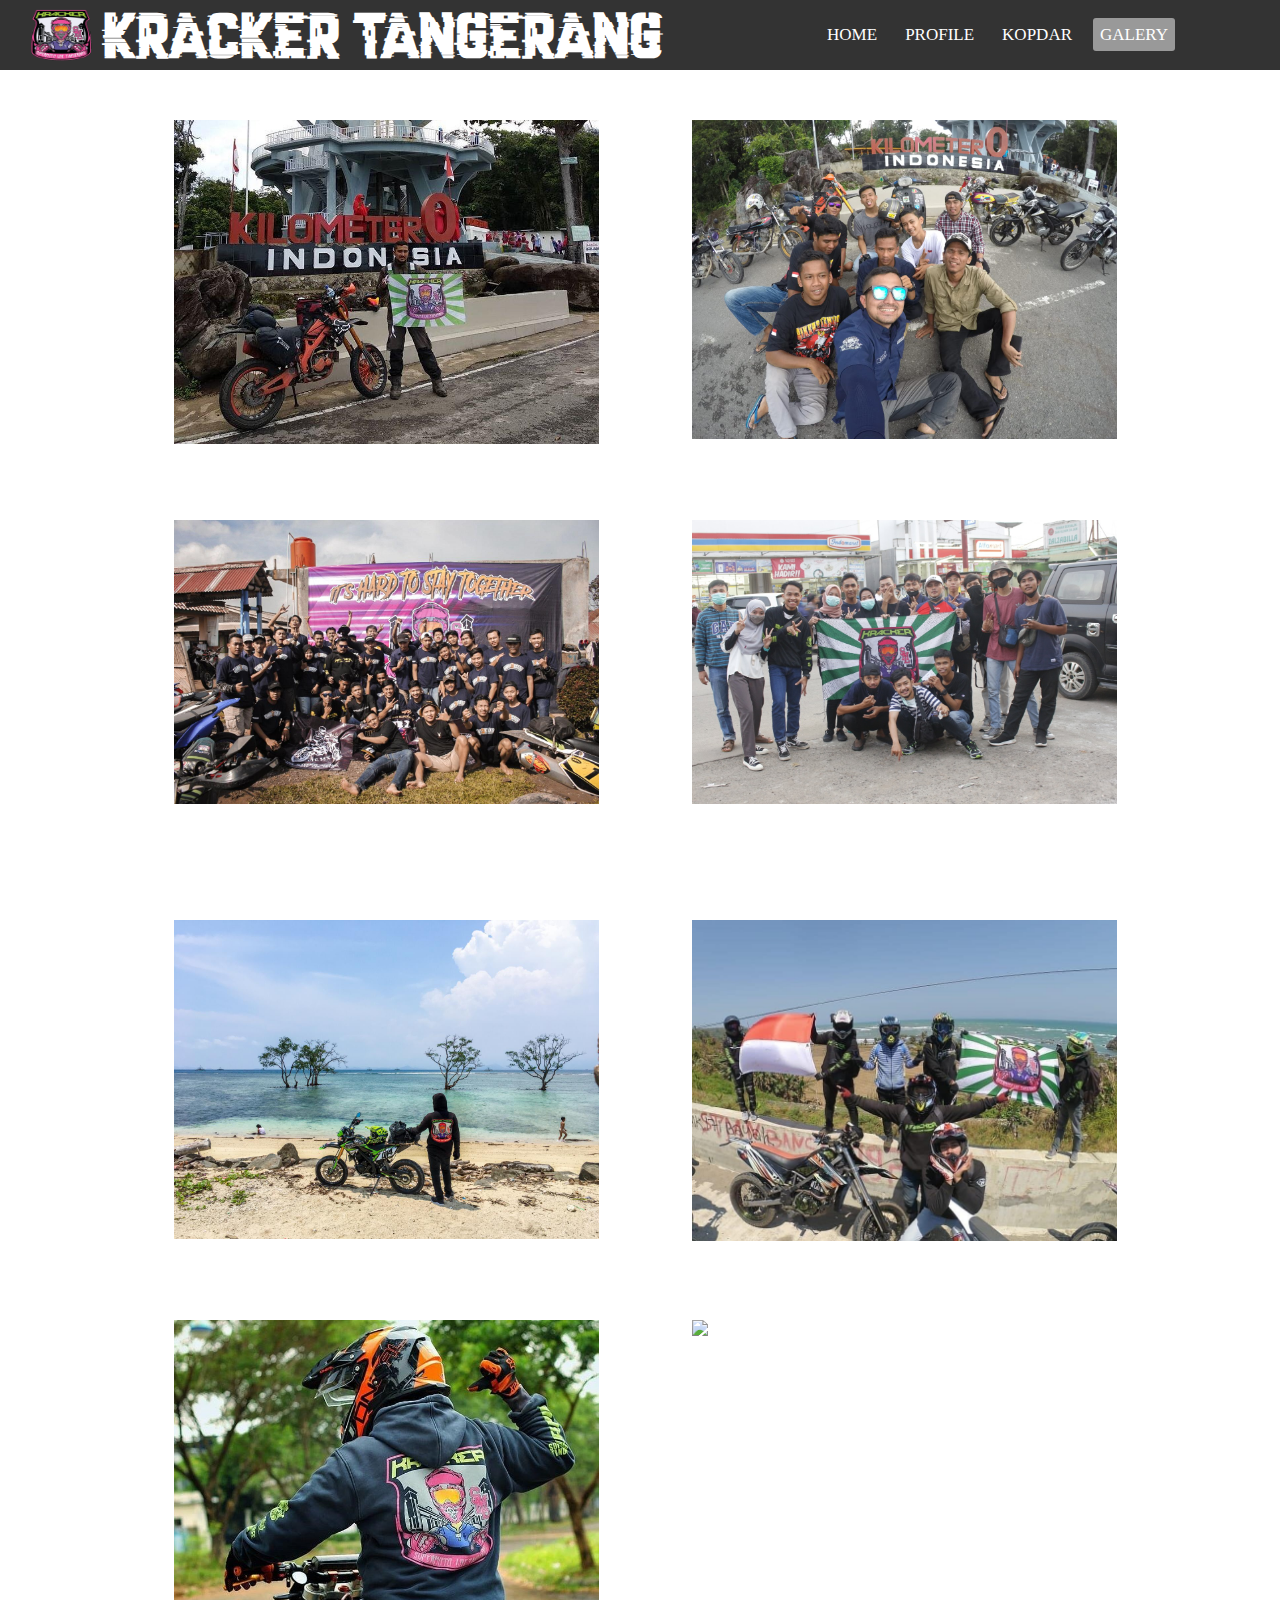
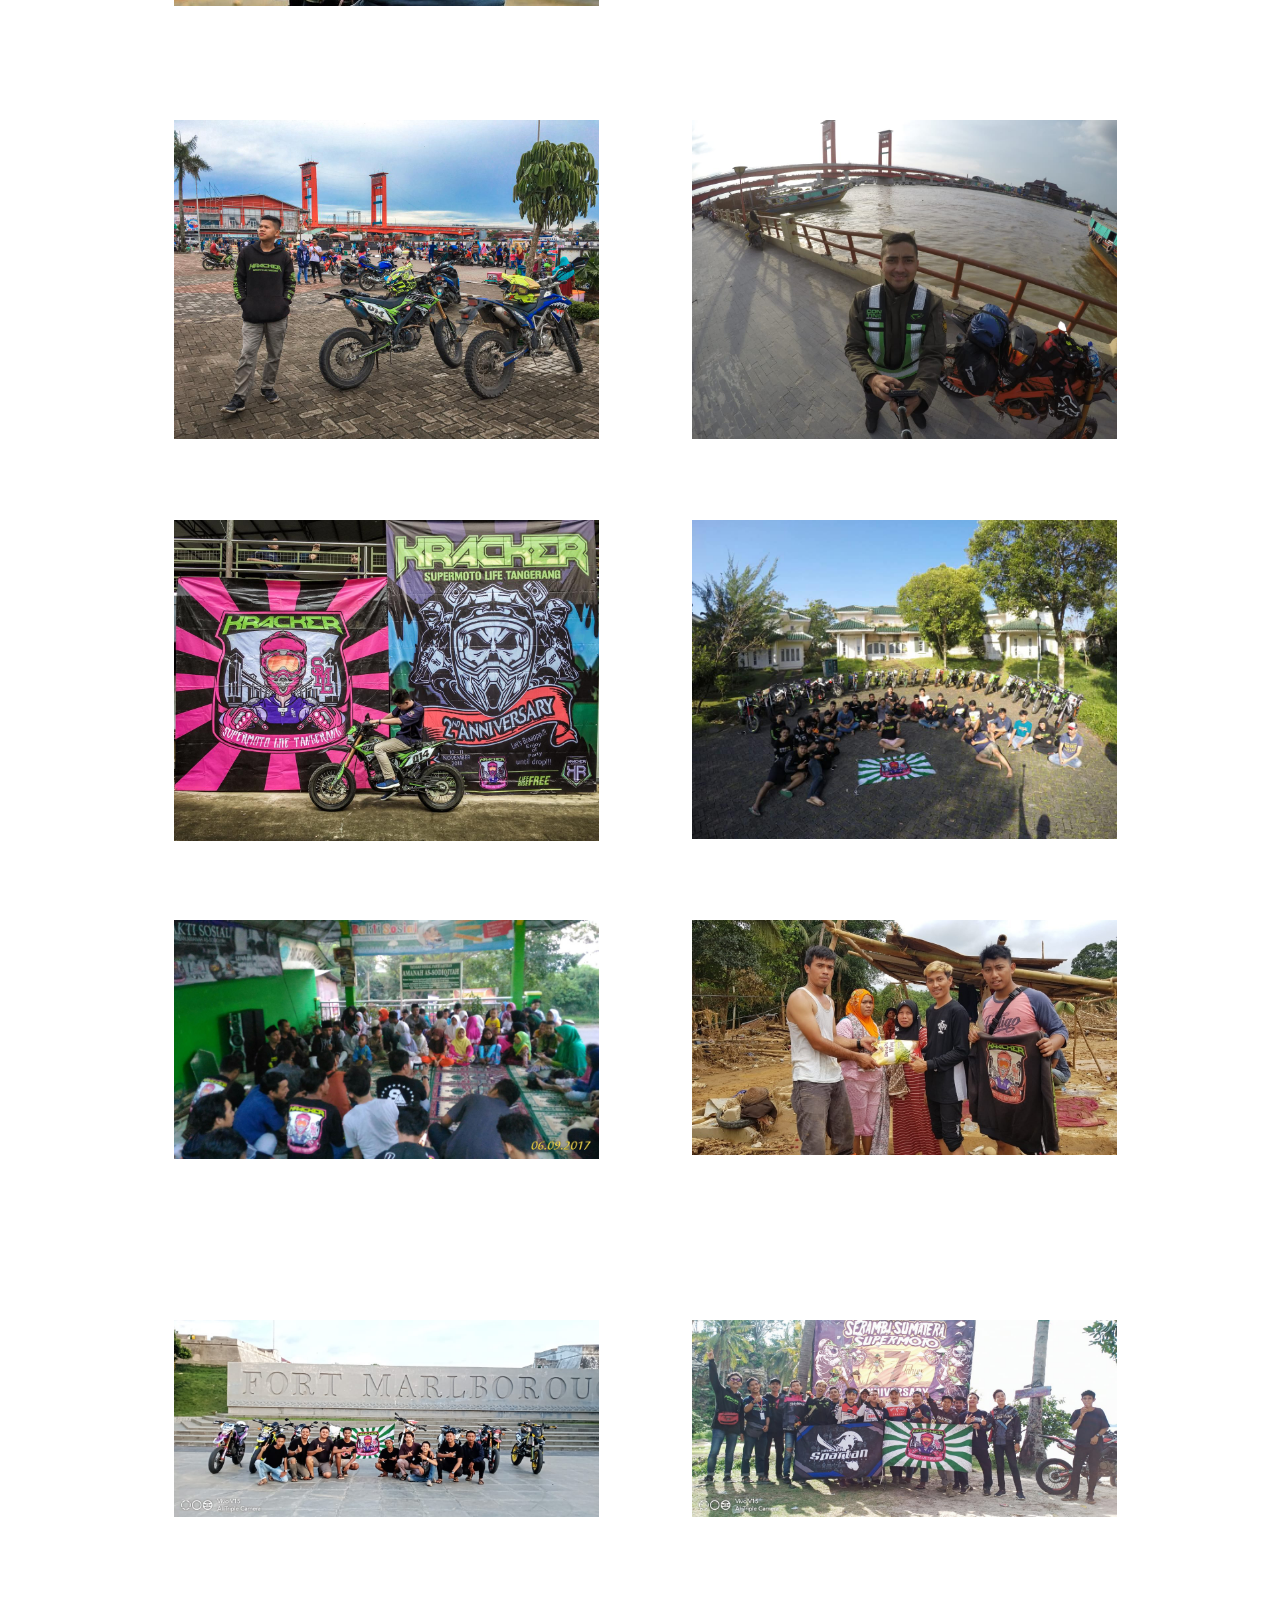
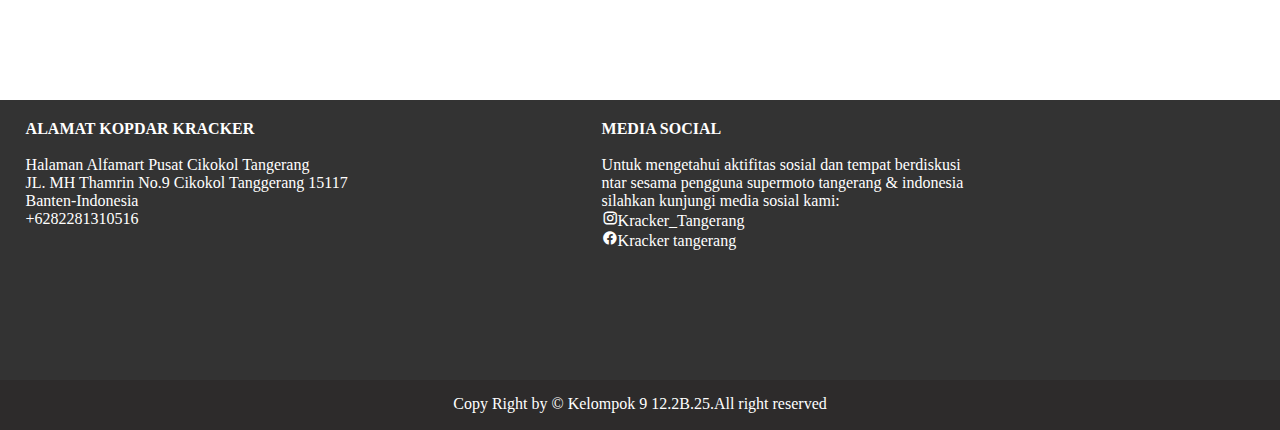
==== commit 8171bfa1: "fix terakhir ya" ====
--- a/gallery.html
+++ b/gallery.html
@@ -73,11 +73,11 @@
 
 </div>
 
-<!-- CONTENT BOX -->
+<!-- CONTENT  BOX GALERY -->
 
 <div id="bodygallery">
 <div id="box_content_galery" >
-  <h1 class="judul-galery">" we make history " </h1>
+  <h1 class="judul-galery"></h1>
 
    <div class="galery-box">
           <img src="img/0km.jpeg">
--- a/css/stylenya.css
+++ b/css/stylenya.css
@@ -158,6 +158,19 @@
 		padding-left: 40px;
 		border-radius: 0px !important;
 	}
+
+
+
+
+
+
+
+
+
+
+
+
+	
   
   /*FOR GALLERY RESPONSIVE*/
   .galery-box{
--- a/css/mystyle.css
+++ b/css/mystyle.css
@@ -41,12 +41,12 @@
     background-color: transparent;  
   }
   .footer{
-    clear: both;
+    /*clear: both;*/
     background: #333333;
-    padding-top: 18px;
+    padding-top: 20px;
     width: 100%;
     background-color: #333333;
-    height: 210px;
+    height: 280px;
     color: white;
   }
 
